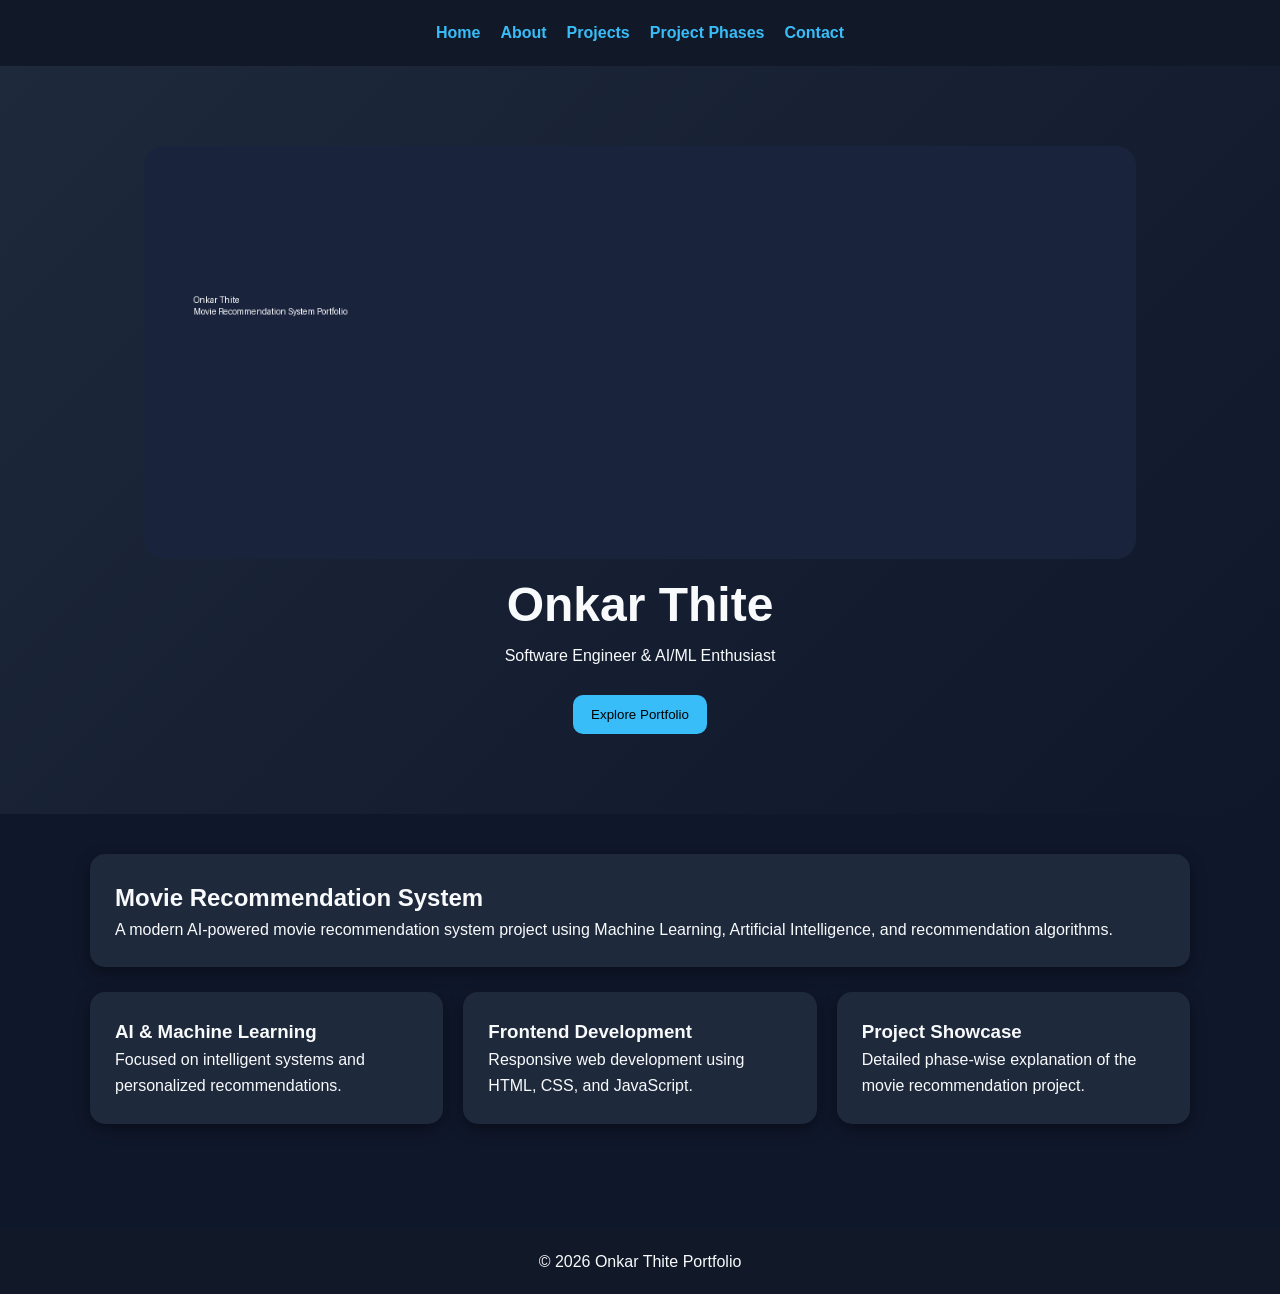
==== index.html @ 8ebf2182 "Add files via upload" ====
<!DOCTYPE html>
<html>
<head>
<title>Onkar Thite Portfolio</title>
<link rel="stylesheet" href="style.css">
</head>
<body>
<header>
<nav>
<a href="index.html">Home</a>
<a href="about.html">About</a>
<a href="projects.html">Projects</a>
<a href="phases.html">Project Phases</a>
<a href="contact.html">Contact</a>
</nav>
</header>

<section class="hero">
<img src="banner.png" width="80%" style="border-radius:20px;">
<h1>Onkar Thite</h1>
<p>Software Engineer & AI/ML Enthusiast</p>
<br>
<button id="welcomeBtn">Explore Portfolio</button>
</section>

<div class="container">
<div class="card">
<h2>Movie Recommendation System</h2>
<p>
A modern AI-powered movie recommendation system project using Machine Learning,
Artificial Intelligence, and recommendation algorithms.
</p>
</div>

<div class="grid">
<div class="card">
<h3>AI & Machine Learning</h3>
<p>Focused on intelligent systems and personalized recommendations.</p>
</div>

<div class="card">
<h3>Frontend Development</h3>
<p>Responsive web development using HTML, CSS, and JavaScript.</p>
</div>

<div class="card">
<h3>Project Showcase</h3>
<p>Detailed phase-wise explanation of the movie recommendation project.</p>
</div>
</div>
</div>

<footer>
<p>© 2026 Onkar Thite Portfolio</p>
</footer>
<script src="script.js"></script>
</body>
</html>
---- style.css ----
*{
  margin:0;
  padding:0;
  box-sizing:border-box;
  font-family:Arial, sans-serif;
}
body{
  background:#0f172a;
  color:#f8fafc;
  line-height:1.6;
}
header{
  background:#111827;
  padding:20px;
  position:sticky;
  top:0;
}
nav{
  display:flex;
  justify-content:center;
  gap:20px;
}
nav a{
  color:#38bdf8;
  text-decoration:none;
  font-weight:bold;
}
.hero{
  text-align:center;
  padding:80px 20px;
  background:linear-gradient(135deg,#1e293b,#0f172a);
}
.hero h1{
  font-size:3rem;
}
.container{
  width:90%;
  max-width:1100px;
  margin:auto;
  padding:40px 0;
}
.card{
  background:#1e293b;
  padding:25px;
  border-radius:15px;
  margin-bottom:25px;
  box-shadow:0 5px 15px rgba(0,0,0,0.4);
}
.grid{
  display:grid;
  grid-template-columns:repeat(auto-fit,minmax(250px,1fr));
  gap:20px;
}
footer{
  background:#111827;
  text-align:center;
  padding:20px;
  margin-top:40px;
}
button{
  background:#38bdf8;
  color:#000;
  border:none;
  padding:12px 18px;
  border-radius:10px;
  cursor:pointer;
}
.contact-info p{
  margin:10px 0;
}
.phase-box{
  border-left:5px solid #38bdf8;
  padding-left:15px;
  margin:15px 0;
}
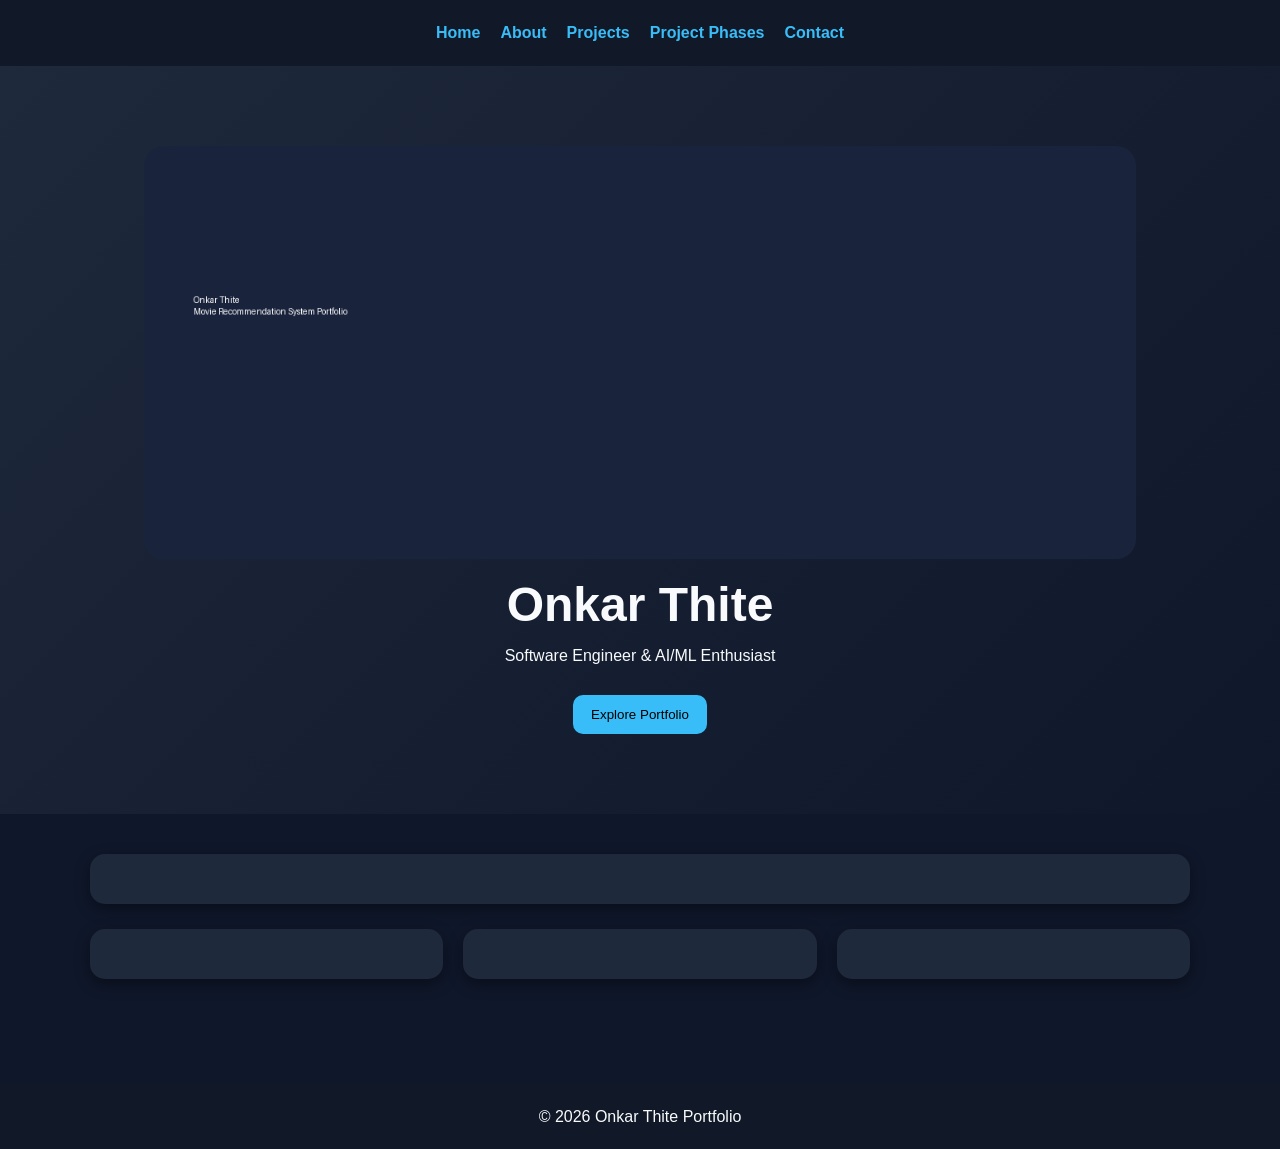
==== commit ae70da3d: "Update index.html" ====
--- a/index.html
+++ b/index.html
@@ -26,27 +26,26 @@
 
 <div class="container">
 <div class="card">
-<h2>Movie Recommendation System</h2>
+<h2></h2>
 <p>
-A modern AI-powered movie recommendation system project using Machine Learning,
-Artificial Intelligence, and recommendation algorithms.
+
 </p>
 </div>
 
 <div class="grid">
 <div class="card">
-<h3>AI & Machine Learning</h3>
-<p>Focused on intelligent systems and personalized recommendations.</p>
+<h3></h3>
+<p></p>
 </div>
 
 <div class="card">
-<h3>Frontend Development</h3>
-<p>Responsive web development using HTML, CSS, and JavaScript.</p>
+<h3></h3>
+<p></p>
 </div>
 
 <div class="card">
-<h3>Project Showcase</h3>
-<p>Detailed phase-wise explanation of the movie recommendation project.</p>
+<h3></h3>
+<p></p>
 </div>
 </div>
 </div>
